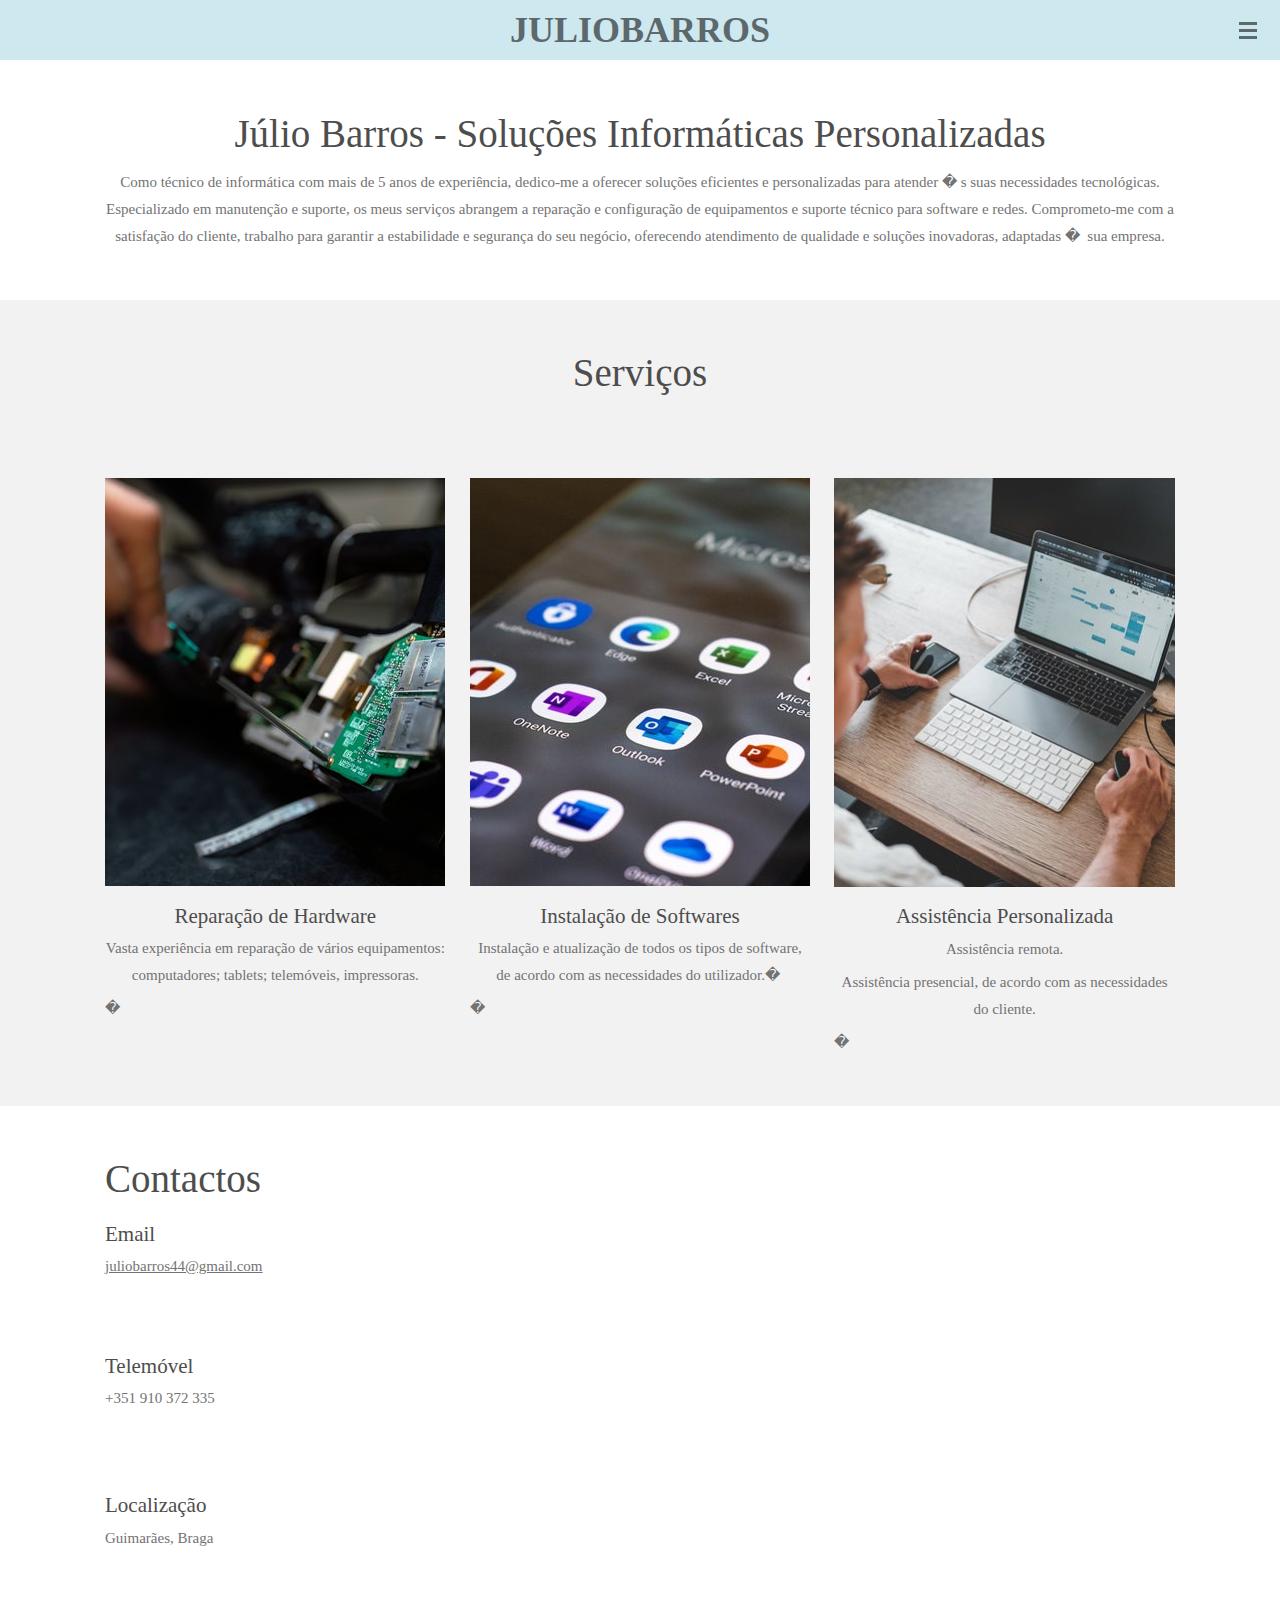
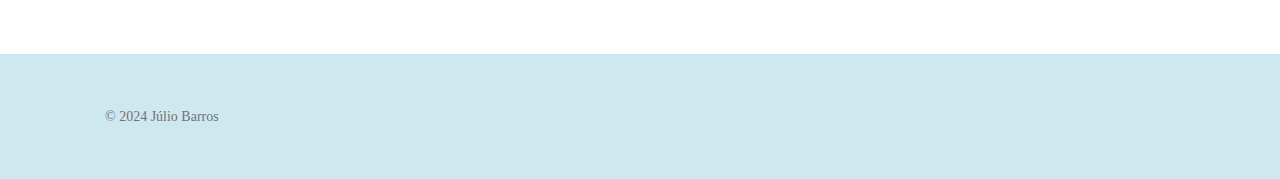
==== index.html @ 8eca71f6 "Add files via upload" ====
﻿<!DOCTYPE html><html lang="en-GB"><head>
        
        <meta name="viewport" content="width=device-width, initial-scale=1.0, maximum-scale=5.0">
        <meta http-equiv="X-UA-Compatible" content="IE=edge">
        <link rel="canonical" href="https://free-4964758.webadorsite.com/">
        <meta property="og:title" content="juliobarros">
        <meta property="og:url" content="https://free-4964758.webadorsite.com/">
        <meta charset="utf-8">
		<meta http-equiv="Content-Type" 
      content="text/html; charset=utf-8">
        <meta name="description" property="og:description" content="">
                <script nonce="">
            window.JOUWWEB = window.JOUWWEB || {}; window.JOUWWEB.application = window.JOUWWEB.application || {}; window.JOUWWEB.application = {"editorLocale":"en-US","editorTimezone":"Europe\/Lisbon","analyticsUniversalTrackingId":"UA-8406245-3","analytics4TrackingId":"G-E6PZPGE4QM","backendDomain":"www.webador.com","backendShortDomain":"webador.com","backendKey":"webador-com","freeWebsiteDomain":"webadorsite.com","noSsl":false,"build":{"reference":"b62bb2b"},"assetsUrl":"https:\/\/assets.jwwb.nl","loginUrl":"https:\/\/www.webador.com\/login","developer":false,"pricing":{"plans":{"lite":{"amount":"600","currency":"EUR"},"pro":{"amount":"1050","currency":"EUR"},"business":{"amount":"2100","currency":"EUR"}},"yearlyDiscount":{"price":{"amount":"2100","currency":"EUR"},"ratio":0.22}}};window.JOUWWEB.brand = {"type":"webador","name":"Webador","domain":"Webador.com","supportEmail":"support@webador.com"};            window.JOUWWEB = window.JOUWWEB || {}; window.JOUWWEB.websiteRendering = {"locale":"en-GB","timezone":"Europe\/Lisbon","routes":{"api\/upload\/product-field":"\/_api\/upload\/product-field","checkout\/cart":"\/cart","payment":"\/complete-order\/:publicOrderId","payment\/forward":"\/complete-order\/:publicOrderId\/forward","public-order":"\/order\/:publicOrderId","checkout\/authorize":"\/cart\/authorize\/:gateway","wishlist":"\/wishlist"}};                                        window.JOUWWEB.website = {"id":4964758,"locale":"en-GB","enabled":true,"title":"juliobarros","hasTitle":true,"roleOfLoggedInUser":null,"plan":null,"freeWebsiteDomain":"webadorsite.com","backendKey":"webador-com","migrated":false,"currency":"EUR","defaultLocale":"en-GB","url":"https:\/\/free-4964758.webadorsite.com\/","homepageSegmentId":20729146,"homepageSegmentType":"page","category":"website","isOffline":false,"locales":[],"allowed":{"ads":true,"credits":false,"slideshow":true,"hostedAlbums":false,"moderators":false,"mailboxQuota":0,"statistics":false,"favicon":false,"password":false,"freeDomains":0,"freeMailAccounts":0,"canUseLanguages":false,"fileUpload":false,"legacyFontSize":false,"webshop":false,"products":-1,"imageText":false,"search":false,"audioUpload":false,"videoUpload":0,"allowDangerousForms":false,"statisticsMonths":0,"allowHtmlCode":false,"mobileBar":false,"sidebar":false,"poll":false,"allowCustomForms":false,"allowBusinessListing":false,"allowCustomAnalytics":false,"allowAccountingLink":false,"digitalProducts":false},"mobileBar":{"enabled":false,"theme":"accent","email":{"active":true},"location":{"active":true},"phone":{"active":true},"whatsapp":{"active":false},"social":{"active":false,"network":"facebook"}},"webshop":{"enabled":false,"currency":"EUR","taxEnabled":false,"taxInclusive":true,"vatDisclaimerVisible":false,"orderNotice":null,"orderConfirmation":null,"freeShipping":false,"freeShippingAmount":"0.00","shippingDisclaimerVisible":false,"pickupAllowed":false,"couponAllowed":false,"detailsPageAvailable":true,"socialMediaVisible":false,"termsPage":null,"termsPageUrl":null,"extraTerms":null,"pricingVisible":true,"orderButtonVisible":true,"shippingAdvanced":false,"shippingAdvancedBackEnd":false,"soldOutVisible":true,"backInStockNotificationEnabled":true,"canAddProducts":true,"nextOrderNumber":1,"allowedServicePoints":[],"sendcloudConfigured":false,"sendcloudFallbackPublicKey":"a3d50033a59b4a598f1d7ce7e72aafdf","taxExemptionAllowed":true,"invoiceComment":null,"emptyCartVisible":true,"minimumOrderPrice":null,"productNumbersEnabled":false,"wishlistEnabled":true,"hideTaxOnCart":false}};                            window.JOUWWEB.cart = {"products":[],"coupon":null,"shippingCountryCode":null,"shippingChoice":null,"breakdown":[]};                            window.JOUWWEB.scripts = [];                        window.parent.JOUWWEB.colorPalette = window.JOUWWEB.colorPalette;
            if (window.JOUWWEB.editor) {
                window.JOUWWEB.editor.elements = [];
            }
        </script>
                        <title>juliobarros</title>
                <link href="https://assets.jwwb.nl/assets/website-rendering/fonts/icons-website-rendering/font/website-rendering.woff2?bust=75c266641ea17e898ac3" rel="preload" crossorigin="1" as="font">
<link href="https://assets.jwwb.nl" rel="preconnect">
<link href="https://assets.jwwb.nl/assets/website-rendering/styles.a0115ee46dc5487527c7.css?bust=a0115ee46dc5487527c7" rel="preload" as="style">
<link href="css/styles.a0115ee46dc5487527c7.css" media="screen" rel="stylesheet" type="text/css">
<link href="https://gfonts.jwwb.nl" rel="preconnect">
<link href="https://gfonts.jwwb.nl/css?display=fallback&amp;family=Lato%3A400%2C700%2C400italic%2C700italic%7CMontserrat%3A400%2C700%2C400italic%2C700italic" media="screen" rel="stylesheet" type="text/css">        <link type="text/css" rel="stylesheet" href="css/style.css">
        <script defer="defer" data-domain="shard8.jouwweb.nl" src="js/script.manual.js" nonce=""></script>                                    <link href="images/favicon.png" rel="shortcut icon">                                                <link href="images/favicon.png" rel="icon">                                        <meta property="og:image" content="images/32PpagSzeGs_2.jpg">
                    <meta property="og:image" content="images/xG02JzIBf7o_2.jpg">
                    <meta property="og:image" content="images/AmEeEB1g3XQ_2.jpg">
                                    <meta name="twitter:card" content="summary_large_image">
                        <meta property="twitter:image" content="https://primary.jwwb.nl/unsplash/32PpagSzeGs.jpg?enable-io=true&amp;enable=upscale&amp;fit=bounds&amp;width=1200">
                                        <link rel="alternate" hreflang="en-GB" href="https://free-4964758.webadorsite.com/">
                                        </head>
    <body id="top" class="jw-is-no-slideshow jw-header-is-text jw-is-segment-page jw-is-frontend jw-is-no-sidebar jw-is-strips jw-is-no-messagebar jw-is-touch-device jw-is-mobile jw-is-ios jw-menu-is-mobile jw-menu-is-collapsed" data-jouwweb-page="20729146" data-jouwweb-segment-id="20729146" data-jouwweb-segment-type="page" data-template-threshold="960" data-template-name="concert-banner|countdown" data-framebreaker="1" itemscope="" itemtype="https://schema.org/WebSite">
        <meta itemprop="url" content="https://free-4964758.webadorsite.com/">
        <div class="jw-background"></div>
        <div class="jw-body">
            <div class="jw-mobile-menu jw-mobile-is-text js-mobile-menu">
            <span class="jw-mobile-menu__button jw-mobile-menu__button--dummy"></span>        <div class="jw-mobile-header jw-mobile-header--text">
        <span class="jw-mobile-header-content">
                                        <div class="jw-mobile-text">
                    <span style="font-size: 120%;">juliobarros</span>                </div>
                    </span>
    </div>

    
            <button type="button" class="jw-mobile-menu__button jw-mobile-toggle" aria-label="Toggle menu">
            <span class="jw-icon-burger"></span>
        </button>
    </div>
            <header class="header-wrap js-topbar-content-container js-fixed-header-container">
        <div class="header-wrap__inner">
        <div class="header">
            <div class="jw-header-logo">
        <div class="jw-header jw-header-title-container jw-header-text jw-header-text-toggle" data-stylable="true">
    <h1 id="jw-header-title" class="jw-header-title">
        <span style="font-size: 120%;">juliobarros</span>    </h1>
</div>
</div>
        </div>
        <nav class="menu jw-menu-copy">
            <ul id="jw-menu" class="jw-menu jw-menu-horizontal" data-force-state="mobile">
            <li class="jw-menu-item jw-menu-is-active">
        <a class="jw-menu-link js-active-menu-item" href="/" data-page-link-id="20729146">
                <span class="">
            Inicio        </span>
            </a>
                </li>
            <li class="jw-menu-item">
        <a class="jw-menu-link" href="/sobre-mim" data-page-link-id="20729160">
                <span class="">
            Sobre mim        </span>
            </a>
                </li>
    
    </ul>

    <script nonce="" id="jw-mobile-menu-template" type="text/template">
        <ul id="jw-menu" class="jw-menu jw-menu-horizontal">
                            <li
    class="jw-menu-item jw-menu-is-active"
>
        <a
        class="jw-menu-link js-active-menu-item"
        href="/"
                                            data-page-link-id="20729146"
                            >
                <span class="">
            Inicio        </span>
            </a>
                </li>
                            <li
    class="jw-menu-item"
>
        <a
        class="jw-menu-link"
        href="/sobre-mim"
                                            data-page-link-id="20729160"
                            >
                <span class="">
            Sobre mim        </span>
            </a>
                </li>
            
                    </ul>
    </script>
        </nav>
    </div>
</header>
<script nonce="">
    JOUWWEB.templateConfig = {
        header: {
            selector: '.header-wrap__inner',
            mobileSelector: '.jw-mobile-menu',
            updatePusher: function (topHeight) {
                var $sliderStyle = $('#sliderStyle');

                if ($sliderStyle.length === 0) {
                    $sliderStyle = $('<style />')
                        .attr('id', 'sliderStyle')
                        .appendTo(document.body);
                }

                // Header height without mobile bar
                var headerHeight = $('.header-wrap__inner').outerHeight();

                var paddingTop = topHeight;
                var paddingBottom = Math.min(headerHeight * (2/3), 60);
                $sliderStyle.html(
                    '.jw-slideshow-slide-content {' +
                    '    padding-top: ' + paddingTop + 'px;' +
                    '    padding-bottom: ' + paddingBottom + 'px;' +
                    '}' +
                    '.bx-controls-direction {' +
                    '    margin-top: ' + ((paddingTop - paddingBottom) / 2) + 'px;' +
                    '}'
                );

                // make sure slider also gets correct height (because of the added padding)
                $('.jw-slideshow-slide[aria-hidden=false]').each(function (index) {
                    var $this = $(this);
                    topHeight = $this.outerHeight() > topHeight ? $this.outerHeight() : topHeight;
                    $this.closest('.bx-viewport').css({
                        height: topHeight + 'px',
                    });
                });

                // If a page has a message-bar, offset the mobile nav.
                const $messageBar = $('.message-bar');
                if ($messageBar.length > 0) {
                    $('.js-mobile-menu, .jw-menu-clone').css('top', $messageBar.offset().top + $messageBar.outerHeight());
                }
            },
        },
        mainContentOffset: function () {
            const $body = $('body');

            function measureAffixedHeaderHeight() {
                const $headerWrap = $('.header-wrap');
                const $headerWrapInner = $('.header-wrap__inner');

                // Early return if header is already affixed
                if ($body.hasClass('jw-is-header-affix')) {
                    return $headerWrap.height();
                }

                // Switch to affixed header (without transition)
                $headerWrapInner.css('transition', 'none');
                $body.addClass('jw-is-header-affix');

                // Measure affixed header height
                const headerHeight = $headerWrap.height();

                // Switch back to unaffixed header (without transition)
                $body.removeClass('jw-is-header-affix');
                $headerWrap.height(); // force reflow
                $headerWrapInner.css('transition', '');

                return headerHeight;
            }

            const headerHeight = measureAffixedHeaderHeight();
            return $('.main-content').offset().top - ($body.hasClass('jw-menu-is-mobile') ? 0 : headerHeight);
        },
    };
</script>
<div class="main-content">
    
<main class="block-content">
    <div data-section-name="content" class="jw-section jw-section-content jw-responsive lt400 lt480 lt540 lt600 lt640 lt800">
        <div id="jw-element-313042413" data-jw-element-id="313042413" class="jw-tree-node jw-element jw-strip-root jw-tree-container">
    <div id="jw-element-313043142" data-jw-element-id="313043142" class="jw-tree-node jw-element jw-strip jw-tree-container jw-strip--color-default jw-strip--default jw-strip--padding-both jw-node-is-first-child jw-strip--primary">
    <div class="jw-strip__content jw-responsive lt400 lt480 lt540 lt600 lt640 lt800">

                    

<div id="jw-element-313043144" data-jw-element-id="313043144" class="jw-tree-node jw-element jw-image-text jw-node-is-first-child jw-node-is-last-child">
    <div class="jw-element-imagetext-text">
            <h1 class="jw-heading-130" style="text-align: center;"><span>Júlio Barros - Soluções Informáticas Personalizadas</span></h1>
<p style="text-align: center;"><span>Como técnico de informática com mais de 5 anos de experiência, dedico-me a oferecer soluções eficientes e personalizadas para atender �&nbsp;s suas necessidades tecnológicas. Especializado em manutenção e suporte, os meus serviços abrangem a reparação e configuração de equipamentos e suporte técnico para software e redes. Comprometo-me com a satisfação do cliente, trabalho para garantir a estabilidade e segurança do seu negócio, oferecendo atendimento de qualidade e soluções inovadoras, adaptadas �&nbsp; sua empresa.</span></p>    </div>
</div></div></div><div id="jw-element-313043146" data-jw-element-id="313043146" class="jw-tree-node jw-element jw-strip jw-tree-container jw-strip--color-shaded jw-strip--default jw-strip--padding-both">
    <div class="jw-strip__content jw-responsive lt400 lt480 lt540 lt600 lt640 lt800"><div id="jw-element-313043147" data-jw-element-id="313043147" class="jw-tree-node jw-element jw-image-text jw-node-is-first-child">
    <div class="jw-element-imagetext-text">
            <h1 class="jw-heading-130" style="text-align: center;">Serviços</h1>    </div>
</div><div id="jw-element-313043148" data-jw-element-id="313043148" class="jw-tree-node jw-element jw-spacer">
    <div class="jw-element-spacer-container " style="height: 50px">
    </div>
</div><div id="jw-element-313043149" data-jw-element-id="313043149" class="jw-tree-node jw-element jw-columns jw-tree-container jw-tree-horizontal jw-node-is-last-child">
    <div id="jw-element-313043150" data-jw-element-id="313043150" style="width: 33.333333333333%" class="jw-tree-node jw-element jw-column jw-tree-container jw-node-is-first-child jw-responsive lt400 lt480 lt540 lt600 lt640 lt800">
    <div id="jw-element-313043151" data-jw-element-id="313043151" class="jw-tree-node jw-element jw-image jw-node-is-first-child">
    <div class="jw-intent jw-element-image jw-element-child jw-element-content jw-element-activeless jw-element-no-margin  jw-element-image-is-center jw-element-image--full-width-to-420" style="width: 340px;" data-high-res-path="https://primary.jwwb.nl/unsplash/32PpagSzeGs.jpg">
                        <picture class="jw-element-image__image-wrapper jw-image-is-square jw-intrinsic" style="padding-top: 120%;">
                            <img class="jw-element-image__image jw-intrinsic__item" width="340" height="408" alt="" src="images/32PpagSzeGs.jpg" srcset="images/32PpagSzeGs.jpg 340w, images/32PpagSzeGs_1.jpg 800w" sizes="(max-width: 420px) 100vw, (max-width: 640px) 340px, (max-width: 1070px) 32vw, 340px" loading="lazy">
                    </picture>
        </div>
</div><div id="jw-element-313043152" data-jw-element-id="313043152" class="jw-tree-node jw-element jw-image-text">
    <div class="jw-element-imagetext-text">
            <h3 class="jw-heading-70" style="text-align: center;">Reparação de Hardware</h3>    </div>
</div><div id="jw-element-313043153" data-jw-element-id="313043153" class="jw-tree-node jw-element jw-image-text jw-node-is-last-child">
    <div class="jw-element-imagetext-text">
            <p style="text-align: center;">Vasta experiência em reparação de vários equipamentos: computadores; tablets; telemóveis, impressoras.</p>
<p>�&nbsp;</p>    </div>
</div></div><div id="jw-element-313043155" data-jw-element-id="313043155" style="width: 33.333333333333%" class="jw-tree-node jw-element jw-column jw-tree-container jw-responsive lt400 lt480 lt540 lt600 lt640 lt800">
    <div id="jw-element-313043158" data-jw-element-id="313043158" class="jw-tree-node jw-element jw-image jw-node-is-first-child">
    <div class="jw-intent jw-element-image jw-element-child jw-element-content jw-element-activeless jw-element-no-margin  jw-element-image-is-center jw-element-image--full-width-to-420" style="width: 340px;" data-high-res-path="https://primary.jwwb.nl/unsplash/xG02JzIBf7o.jpg">
                        <picture class="jw-element-image__image-wrapper jw-image-is-square jw-intrinsic" style="padding-top: 120%;">
                            <img class="jw-element-image__image jw-intrinsic__item" width="340" height="408" alt="" src="images/xG02JzIBf7o.jpg" srcset="images/xG02JzIBf7o.jpg 340w, images/xG02JzIBf7o_1.jpg 800w" sizes="(max-width: 420px) 100vw, (max-width: 640px) 340px, (max-width: 1070px) 32vw, 340px" loading="lazy">
                    </picture>
        </div>
</div><div id="jw-element-313043159" data-jw-element-id="313043159" class="jw-tree-node jw-element jw-image-text">
    <div class="jw-element-imagetext-text">
            <h3 class="jw-heading-70" style="text-align: center;">Instalação de Softwares</h3>    </div>
</div><div id="jw-element-313043160" data-jw-element-id="313043160" class="jw-tree-node jw-element jw-image-text jw-node-is-last-child">
    <div class="jw-element-imagetext-text">
            <p style="text-align: center;">Instalação e atualização de todos os tipos de software, de acordo com as necessidades do utilizador.�&nbsp;</p>
<p>�&nbsp;</p>    </div>
</div></div><div id="jw-element-313043162" data-jw-element-id="313043162" style="width: 33.333333333333%" class="jw-tree-node jw-element jw-column jw-tree-container jw-node-is-last-child jw-responsive lt400 lt480 lt540 lt600 lt640 lt800">
    <div id="jw-element-313043163" data-jw-element-id="313043163" class="jw-tree-node jw-element jw-image jw-node-is-first-child">
    <div class="jw-intent jw-element-image jw-element-child jw-element-content jw-element-activeless jw-element-no-margin  jw-element-image-is-center" style="width: 100%;" data-high-res-path="https://primary.jwwb.nl/unsplash/AmEeEB1g3XQ.jpg">
                        <picture class="jw-element-image__image-wrapper jw-image-is-square jw-intrinsic" style="padding-top: 120%;">
                            <img class="jw-element-image__image jw-intrinsic__item" width="340" height="408" alt="" src="images/AmEeEB1g3XQ.jpg" srcset="images/AmEeEB1g3XQ.jpg 340w, images/AmEeEB1g3XQ_1.jpg 800w" sizes="(max-width: 640px) 100vw, (max-width: 1070px) 32vw, 340px" loading="lazy">
                    </picture>
        </div>
</div><div id="jw-element-313043164" data-jw-element-id="313043164" class="jw-tree-node jw-element jw-image-text">
    <div class="jw-element-imagetext-text">
            <h3 class="jw-heading-70" style="text-align: center;">Assistência Personalizada</h3>    </div>
</div><div id="jw-element-313043165" data-jw-element-id="313043165" class="jw-tree-node jw-element jw-image-text jw-node-is-last-child">
    <div class="jw-element-imagetext-text">
            <p style="text-align: center;">Assistência remota.</p>
<p style="text-align: center;">Assistência presencial, de acordo com as necessidades do cliente.</p>
<p>�&nbsp;</p>    </div>
</div></div></div></div></div><div id="jw-element-313344794" data-jw-element-id="313344794" class="jw-tree-node jw-element jw-strip jw-tree-container jw-strip--color-default jw-strip--default jw-strip--padding-both jw-node-is-last-child">
    <div class="jw-strip__content jw-responsive lt400 lt480 lt540 lt600 lt640 lt800"><div id="jw-element-313344795" data-jw-element-id="313344795" class="jw-tree-node jw-element jw-columns jw-tree-container jw-tree-horizontal jw-node-is-first-child jw-node-is-last-child">
    <div id="jw-element-313344796" data-jw-element-id="313344796" style="width: 50%" class="jw-tree-node jw-element jw-column jw-tree-container jw-node-is-first-child jw-responsive lt400 lt480 lt540 lt600 lt640 lt800">
    <div id="jw-element-313344797" data-jw-element-id="313344797" class="jw-tree-node jw-element jw-image-text jw-node-is-first-child">
    <div class="jw-element-imagetext-text">
            <h1 class="jw-heading-130">Contactos</h1>    </div>
</div><div id="jw-element-313346074" data-jw-element-id="313346074" class="jw-tree-node jw-element jw-image-text">
    <div class="jw-element-imagetext-text">
            <h3 class="jw-heading-70">Email</h3>    </div>
</div><div id="jw-element-313344800" data-jw-element-id="313344800" class="jw-tree-node jw-element jw-image-text">
    <div class="jw-element-imagetext-text">
            <p><span style="text-decoration: underline;">juliobarros44@gmail.com</span></p>
			<div class="jw-element-spacer-container " style="height: 50px">
    </div>
   </div>
</div><div id="jw-element-313344801" data-jw-element-id="313344801" class="jw-tree-node jw-element jw-image-text">
    <div class="jw-element-imagetext-text">
            <h3 class="jw-heading-70">Telemóvel</h3>    </div>
</div><div id="jw-element-313344802" data-jw-element-id="313344802" class="jw-tree-node jw-element jw-image-text">
    <div class="jw-element-imagetext-text">
            <p>+351 910 372 335</p>    </div>
</div><div id="jw-element-313345417" data-jw-element-id="313345417" class="jw-tree-node jw-element jw-spacer">
    <div class="jw-element-spacer-container " style="height: 50px">
    </div>
</div><div id="jw-element-313344799" data-jw-element-id="313344799" class="jw-tree-node jw-element jw-image-text">
    <div class="jw-element-imagetext-text">
            <h3 class="jw-heading-70">Localização</h3>    </div>
</div><div id="jw-element-313346057" data-jw-element-id="313346057" class="jw-tree-node jw-element jw-image-text jw-node-is-last-child">
    <div class="jw-element-imagetext-text">
            <p>Guimarães, Braga</p>    </div>
</div></div><div id="jw-element-313344803" data-jw-element-id="313344803" style="width: 50%" class="jw-tree-node jw-element jw-column jw-tree-container jw-node-is-last-child jw-responsive lt400 lt480 lt540 lt600 lt640 lt800">
    <div id="jw-element-313344804" data-jw-element-id="313344804" class="jw-tree-node jw-element jw-map jw-node-is-first-child jw-node-is-last-child">
    


    <div class="jw-map-wrapper jw-map--marker-accent">
        <div id="jw-map-313344804" class="jw-map-div" style="min-height: 400px;" data-lat="41.44253" data-lng="-8.2917857000011" data-zoom="13" data-controls="1" data-location="Guimaraes, Portugal" data-location-lat="41.44253" data-location-lng="-8.2917857" data-theme="normal"></div>
            </div>

</div></div></div></div></div></div>        <div class="jw-strip jw-strip--color-default jw-strip--default jw-strip--padding-end"><div class="jw-strip__content jw-responsive lt400 lt480 lt540 lt600 lt640 lt800">    <div class="jw-element-ads js-ads jw-element-ads-WebsiteRenderingSignup jw-element-ads--accent">
        
            </div>
</div></div>    </div>
</main>
    </div>
<footer class="block-footer">
    <div data-section-name="footer" class="jw-section jw-section-footer jw-responsive lt400 lt480 lt540 lt600 lt640 lt800">
                <div class="jw-strip jw-strip--color-default jw-strip--default jw-strip--padding-both jw-strip--primary"><div class="jw-strip__content jw-responsive lt400 lt480 lt540 lt600 lt640 lt800">            <div id="jw-element-313042412" data-jw-element-id="313042412" class="jw-tree-node jw-element jw-simple-root jw-tree-container jw-tree-container--empty">
    </div>                            <div class="jw-credits clear">
                    <div class="jw-credits-owner">
                        <div id="jw-footer-text">
                            <div class="jw-footer-text-content">
                                © 2024 Júlio Barros                            </div>
                        </div>
                    </div>
                    <div class="jw-credits-right">
                                                <div id="jw-credits-tool">
    
</div>
                    </div>
                </div>
                    </div></div>    </div>
</footer>
            <div class="jw-bottom-bar__container"></div>
            <div class="jw-bottom-bar__spacer"></div>
            <div id="jw-variable-loaded" style="display: none;"></div>
            <div id="jw-variable-values" style="display: none;">
                                    <span data-jw-variable-key="background-color" class="jw-variable-value-background-color"></span>
                                    <span data-jw-variable-key="background" class="jw-variable-value-background"></span>
                                    <span data-jw-variable-key="font-family" class="jw-variable-value-font-family"></span>
                                    <span data-jw-variable-key="paragraph-color" class="jw-variable-value-paragraph-color"></span>
                                    <span data-jw-variable-key="paragraph-link-color" class="jw-variable-value-paragraph-link-color"></span>
                                    <span data-jw-variable-key="paragraph-font-size" class="jw-variable-value-paragraph-font-size"></span>
                                    <span data-jw-variable-key="heading-color" class="jw-variable-value-heading-color"></span>
                                    <span data-jw-variable-key="heading-link-color" class="jw-variable-value-heading-link-color"></span>
                                    <span data-jw-variable-key="heading-font-size" class="jw-variable-value-heading-font-size"></span>
                                    <span data-jw-variable-key="heading-font-family" class="jw-variable-value-heading-font-family"></span>
                                    <span data-jw-variable-key="menu-text-color" class="jw-variable-value-menu-text-color"></span>
                                    <span data-jw-variable-key="menu-text-link-color" class="jw-variable-value-menu-text-link-color"></span>
                                    <span data-jw-variable-key="menu-text-font-size" class="jw-variable-value-menu-text-font-size"></span>
                                    <span data-jw-variable-key="menu-font-family" class="jw-variable-value-menu-font-family"></span>
                                    <span data-jw-variable-key="menu-capitalize" class="jw-variable-value-menu-capitalize"></span>
                                    <span data-jw-variable-key="website-size" class="jw-variable-value-website-size"></span>
                                    <span data-jw-variable-key="footer-text-color" class="jw-variable-value-footer-text-color"></span>
                                    <span data-jw-variable-key="footer-text-link-color" class="jw-variable-value-footer-text-link-color"></span>
                                    <span data-jw-variable-key="footer-text-font-size" class="jw-variable-value-footer-text-font-size"></span>
                                    <span data-jw-variable-key="content-color" class="jw-variable-value-content-color"></span>
                                    <span data-jw-variable-key="header-color" class="jw-variable-value-header-color"></span>
                                    <span data-jw-variable-key="accent-color" class="jw-variable-value-accent-color"></span>
                                    <span data-jw-variable-key="footer-color" class="jw-variable-value-footer-color"></span>
                                    <span data-jw-variable-key="menu-text-over-banner-color" class="jw-variable-value-menu-text-over-banner-color"></span>
                            </div>
        </div>
                            <script nonce="" type="application/ld+json">[{"@context":"https:\/\/schema.org","@type":"Organization","url":"https:\/\/free-4964758.webadorsite.com\/","name":"juliobarros"}]</script>
                <script>
    //<!--
    window.plausible = window.plausible || function() { (window.plausible.q = window.plausible.q || []).push(arguments) };plausible('pageview', { props: {website: 4964758 }});
    //-->
</script>
<script src="js/en-GB.js"></script>
<script src="js/runtime.7e518f1f57b1af9dc048.js"></script>
<script src="js/866.344f0fcaf064f420603f.js"></script>
<script src="js/main.49f0c95a59cdff5a047e.js"></script>
<script async="async" src="https://www.webador.com/v2/unsafe-token/4964758"></script>        <script nonce="">window.JOUWWEB = window.JOUWWEB || {}; window.JOUWWEB.experiment = {"enrollments":{},"defaults":{"constrained-subdomain":"on","suggest-dashless-domain":"on","ai-prefilled-pages":"on","page-suggestions-wizard":"on","webshop-cart-default":"on","ai-gpt-4":"on"}};</script>    

</body></html>
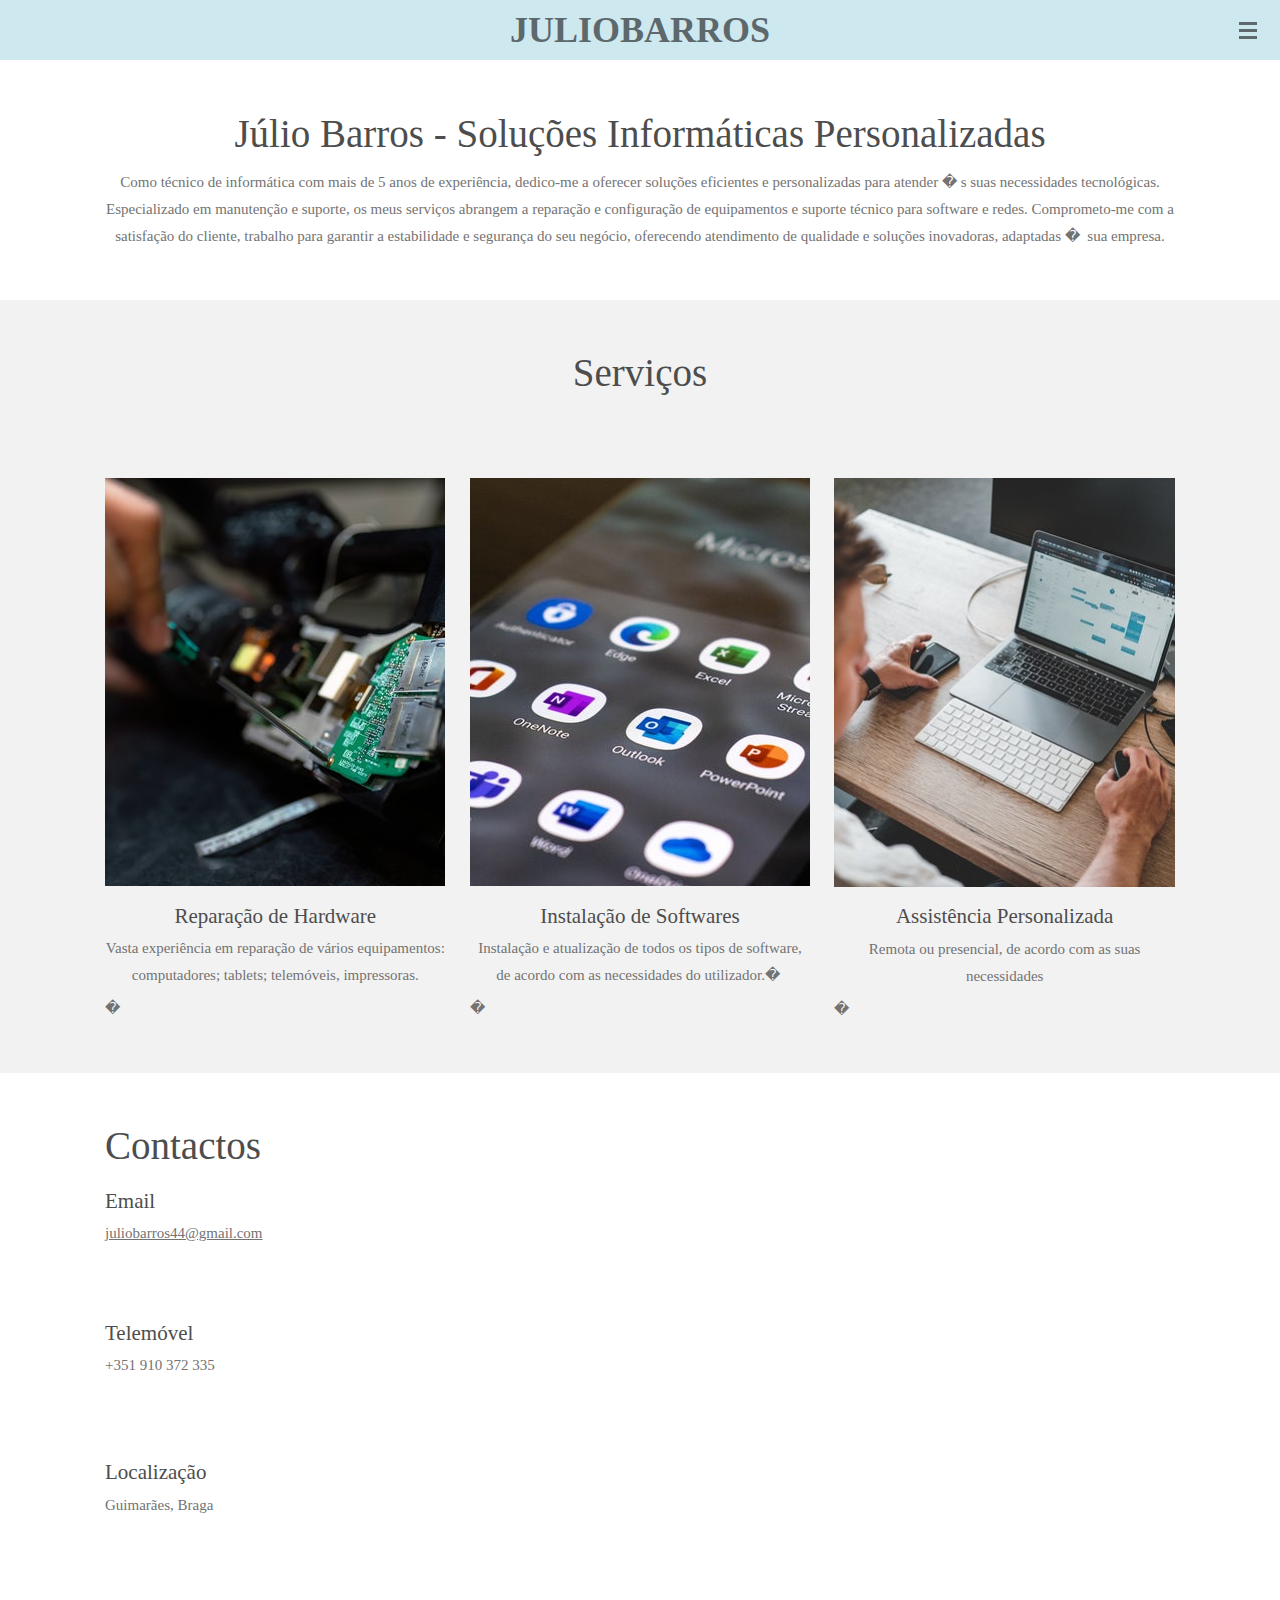
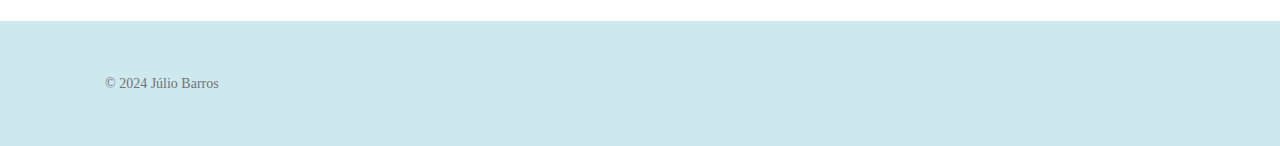
==== commit 237d8ed0: "Update index.html" ====
--- a/index.html
+++ b/index.html
@@ -244,8 +244,7 @@
             <h3 class="jw-heading-70" style="text-align: center;">Assistência Personalizada</h3>    </div>
 </div><div id="jw-element-313043165" data-jw-element-id="313043165" class="jw-tree-node jw-element jw-image-text jw-node-is-last-child">
     <div class="jw-element-imagetext-text">
-            <p style="text-align: center;">Assistência remota.</p>
-<p style="text-align: center;">Assistência presencial, de acordo com as necessidades do cliente.</p>
+<p style="text-align: center;">Remota ou presencial, de acordo com as suas necessidades</p>
 <p>�&nbsp;</p>    </div>
 </div></div></div></div></div><div id="jw-element-313344794" data-jw-element-id="313344794" class="jw-tree-node jw-element jw-strip jw-tree-container jw-strip--color-default jw-strip--default jw-strip--padding-both jw-node-is-last-child">
     <div class="jw-strip__content jw-responsive lt400 lt480 lt540 lt600 lt640 lt800"><div id="jw-element-313344795" data-jw-element-id="313344795" class="jw-tree-node jw-element jw-columns jw-tree-container jw-tree-horizontal jw-node-is-first-child jw-node-is-last-child">
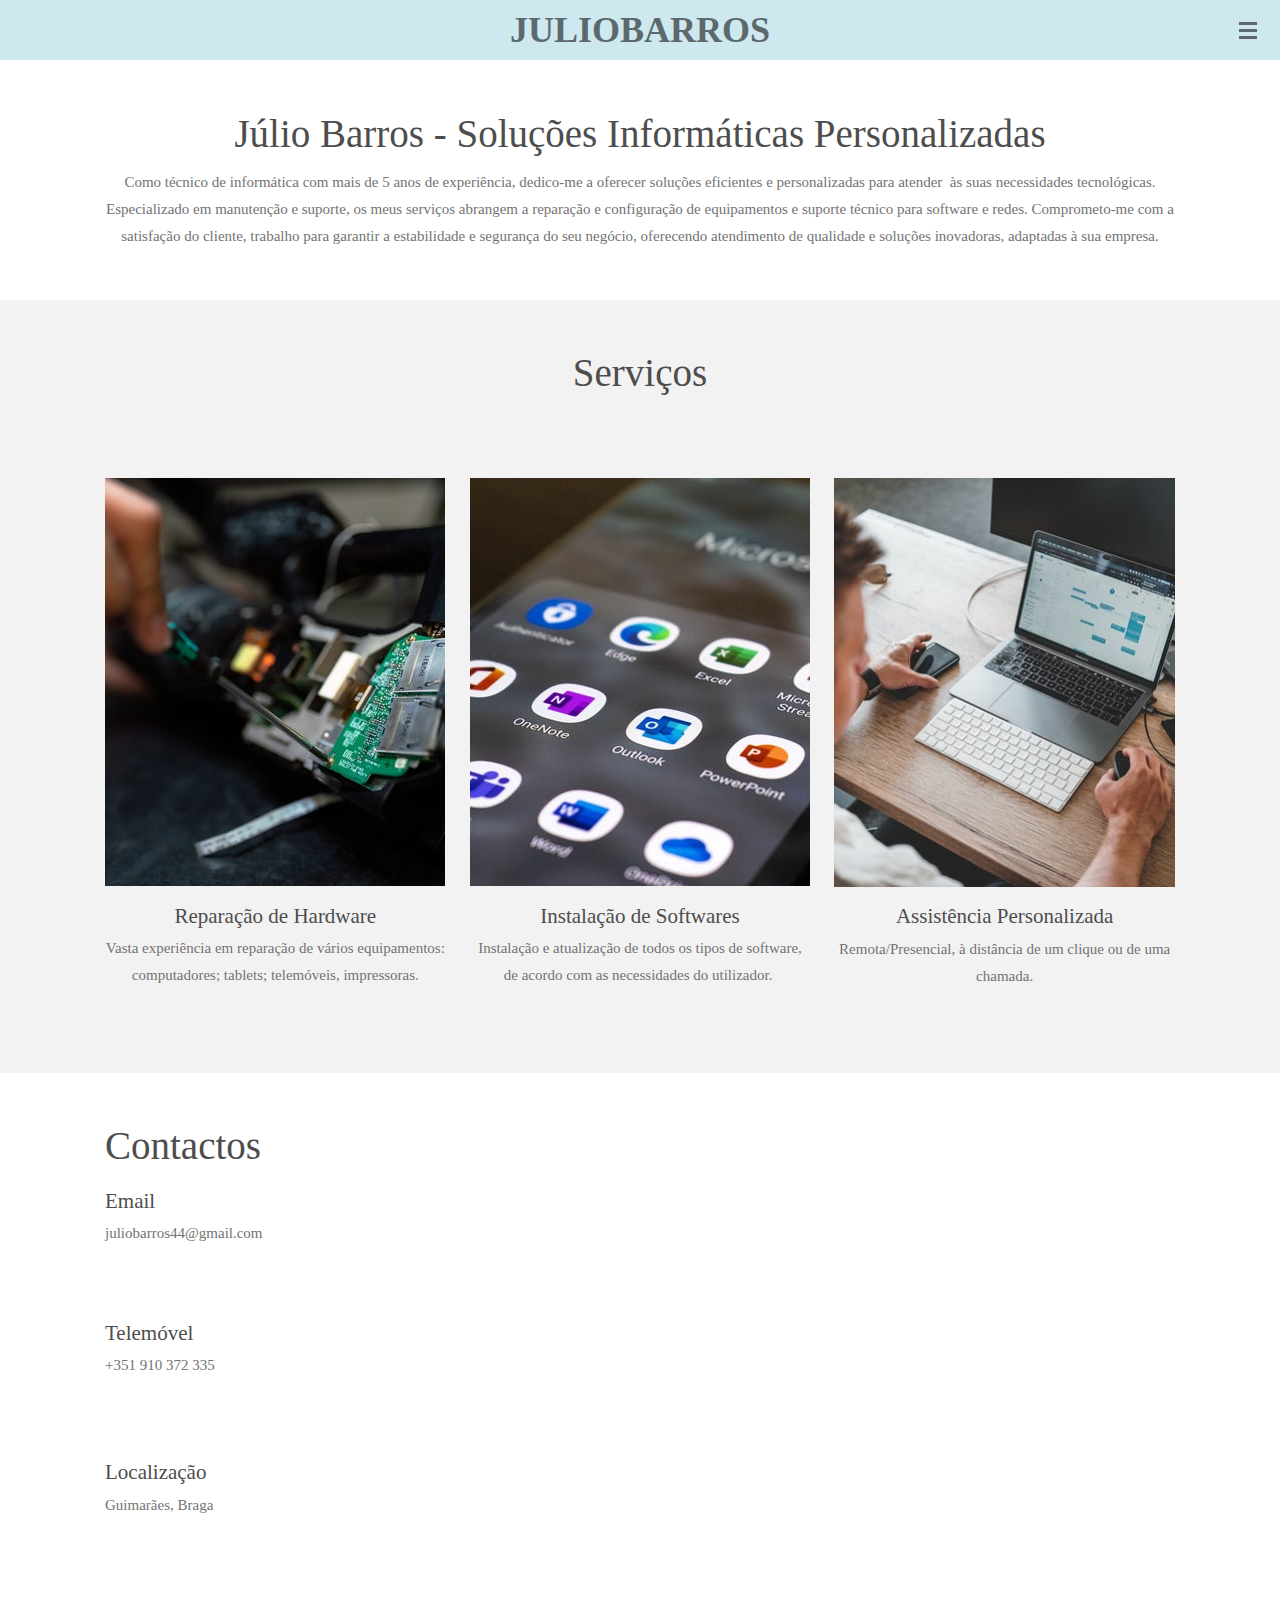
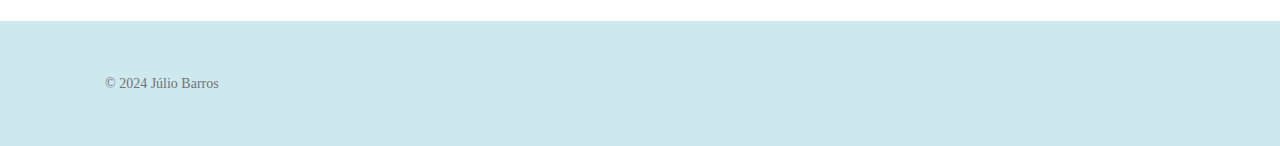
==== commit caecf62f: "Update index.html" ====
--- a/index.html
+++ b/index.html
@@ -2,12 +2,8 @@
         
         <meta name="viewport" content="width=device-width, initial-scale=1.0, maximum-scale=5.0">
         <meta http-equiv="X-UA-Compatible" content="IE=edge">
-        <link rel="canonical" href="https://free-4964758.webadorsite.com/">
         <meta property="og:title" content="juliobarros">
-        <meta property="og:url" content="https://free-4964758.webadorsite.com/">
-        <meta charset="utf-8">
-		<meta http-equiv="Content-Type" 
-      content="text/html; charset=utf-8">
+		<meta charset="UTF-8">
         <meta name="description" property="og:description" content="">
                 <script nonce="">
             window.JOUWWEB = window.JOUWWEB || {}; window.JOUWWEB.application = window.JOUWWEB.application || {}; window.JOUWWEB.application = {"editorLocale":"en-US","editorTimezone":"Europe\/Lisbon","analyticsUniversalTrackingId":"UA-8406245-3","analytics4TrackingId":"G-E6PZPGE4QM","backendDomain":"www.webador.com","backendShortDomain":"webador.com","backendKey":"webador-com","freeWebsiteDomain":"webadorsite.com","noSsl":false,"build":{"reference":"b62bb2b"},"assetsUrl":"https:\/\/assets.jwwb.nl","loginUrl":"https:\/\/www.webador.com\/login","developer":false,"pricing":{"plans":{"lite":{"amount":"600","currency":"EUR"},"pro":{"amount":"1050","currency":"EUR"},"business":{"amount":"2100","currency":"EUR"}},"yearlyDiscount":{"price":{"amount":"2100","currency":"EUR"},"ratio":0.22}}};window.JOUWWEB.brand = {"type":"webador","name":"Webador","domain":"Webador.com","supportEmail":"support@webador.com"};            window.JOUWWEB = window.JOUWWEB || {}; window.JOUWWEB.websiteRendering = {"locale":"en-GB","timezone":"Europe\/Lisbon","routes":{"api\/upload\/product-field":"\/_api\/upload\/product-field","checkout\/cart":"\/cart","payment":"\/complete-order\/:publicOrderId","payment\/forward":"\/complete-order\/:publicOrderId\/forward","public-order":"\/order\/:publicOrderId","checkout\/authorize":"\/cart\/authorize\/:gateway","wishlist":"\/wishlist"}};                                        window.JOUWWEB.website = {"id":4964758,"locale":"en-GB","enabled":true,"title":"juliobarros","hasTitle":true,"roleOfLoggedInUser":null,"plan":null,"freeWebsiteDomain":"webadorsite.com","backendKey":"webador-com","migrated":false,"currency":"EUR","defaultLocale":"en-GB","url":"https:\/\/free-4964758.webadorsite.com\/","homepageSegmentId":20729146,"homepageSegmentType":"page","category":"website","isOffline":false,"locales":[],"allowed":{"ads":true,"credits":false,"slideshow":true,"hostedAlbums":false,"moderators":false,"mailboxQuota":0,"statistics":false,"favicon":false,"password":false,"freeDomains":0,"freeMailAccounts":0,"canUseLanguages":false,"fileUpload":false,"legacyFontSize":false,"webshop":false,"products":-1,"imageText":false,"search":false,"audioUpload":false,"videoUpload":0,"allowDangerousForms":false,"statisticsMonths":0,"allowHtmlCode":false,"mobileBar":false,"sidebar":false,"poll":false,"allowCustomForms":false,"allowBusinessListing":false,"allowCustomAnalytics":false,"allowAccountingLink":false,"digitalProducts":false},"mobileBar":{"enabled":false,"theme":"accent","email":{"active":true},"location":{"active":true},"phone":{"active":true},"whatsapp":{"active":false},"social":{"active":false,"network":"facebook"}},"webshop":{"enabled":false,"currency":"EUR","taxEnabled":false,"taxInclusive":true,"vatDisclaimerVisible":false,"orderNotice":null,"orderConfirmation":null,"freeShipping":false,"freeShippingAmount":"0.00","shippingDisclaimerVisible":false,"pickupAllowed":false,"couponAllowed":false,"detailsPageAvailable":true,"socialMediaVisible":false,"termsPage":null,"termsPageUrl":null,"extraTerms":null,"pricingVisible":true,"orderButtonVisible":true,"shippingAdvanced":false,"shippingAdvancedBackEnd":false,"soldOutVisible":true,"backInStockNotificationEnabled":true,"canAddProducts":true,"nextOrderNumber":1,"allowedServicePoints":[],"sendcloudConfigured":false,"sendcloudFallbackPublicKey":"a3d50033a59b4a598f1d7ce7e72aafdf","taxExemptionAllowed":true,"invoiceComment":null,"emptyCartVisible":true,"minimumOrderPrice":null,"productNumbersEnabled":false,"wishlistEnabled":true,"hideTaxOnCart":false}};                            window.JOUWWEB.cart = {"products":[],"coupon":null,"shippingCountryCode":null,"shippingChoice":null,"breakdown":[]};                            window.JOUWWEB.scripts = [];                        window.parent.JOUWWEB.colorPalette = window.JOUWWEB.colorPalette;
@@ -30,7 +26,6 @@
                                         <link rel="alternate" hreflang="en-GB" href="https://free-4964758.webadorsite.com/">
                                         </head>
     <body id="top" class="jw-is-no-slideshow jw-header-is-text jw-is-segment-page jw-is-frontend jw-is-no-sidebar jw-is-strips jw-is-no-messagebar jw-is-touch-device jw-is-mobile jw-is-ios jw-menu-is-mobile jw-menu-is-collapsed" data-jouwweb-page="20729146" data-jouwweb-segment-id="20729146" data-jouwweb-segment-type="page" data-template-threshold="960" data-template-name="concert-banner|countdown" data-framebreaker="1" itemscope="" itemtype="https://schema.org/WebSite">
-        <meta itemprop="url" content="https://free-4964758.webadorsite.com/">
         <div class="jw-background"></div>
         <div class="jw-body">
             <div class="jw-mobile-menu jw-mobile-is-text js-mobile-menu">
@@ -195,7 +190,7 @@
 <div id="jw-element-313043144" data-jw-element-id="313043144" class="jw-tree-node jw-element jw-image-text jw-node-is-first-child jw-node-is-last-child">
     <div class="jw-element-imagetext-text">
             <h1 class="jw-heading-130" style="text-align: center;"><span>Júlio Barros - Soluções Informáticas Personalizadas</span></h1>
-<p style="text-align: center;"><span>Como técnico de informática com mais de 5 anos de experiência, dedico-me a oferecer soluções eficientes e personalizadas para atender �&nbsp;s suas necessidades tecnológicas. Especializado em manutenção e suporte, os meus serviços abrangem a reparação e configuração de equipamentos e suporte técnico para software e redes. Comprometo-me com a satisfação do cliente, trabalho para garantir a estabilidade e segurança do seu negócio, oferecendo atendimento de qualidade e soluções inovadoras, adaptadas �&nbsp; sua empresa.</span></p>    </div>
+<p style="text-align: center;"><span>Como técnico de informática com mais de 5 anos de experiência, dedico-me a oferecer soluções eficientes e personalizadas para atender &nbsp;às suas necessidades tecnológicas. Especializado em manutenção e suporte, os meus serviços abrangem a reparação e configuração de equipamentos e suporte técnico para software e redes. Comprometo-me com a satisfação do cliente, trabalho para garantir a estabilidade e segurança do seu negócio, oferecendo atendimento de qualidade e soluções inovadoras, adaptadas à sua empresa.</span></p>    </div>
 </div></div></div><div id="jw-element-313043146" data-jw-element-id="313043146" class="jw-tree-node jw-element jw-strip jw-tree-container jw-strip--color-shaded jw-strip--default jw-strip--padding-both">
     <div class="jw-strip__content jw-responsive lt400 lt480 lt540 lt600 lt640 lt800"><div id="jw-element-313043147" data-jw-element-id="313043147" class="jw-tree-node jw-element jw-image-text jw-node-is-first-child">
     <div class="jw-element-imagetext-text">
@@ -217,7 +212,7 @@
 </div><div id="jw-element-313043153" data-jw-element-id="313043153" class="jw-tree-node jw-element jw-image-text jw-node-is-last-child">
     <div class="jw-element-imagetext-text">
             <p style="text-align: center;">Vasta experiência em reparação de vários equipamentos: computadores; tablets; telemóveis, impressoras.</p>
-<p>�&nbsp;</p>    </div>
+<p>&nbsp;</p>    </div>
 </div></div><div id="jw-element-313043155" data-jw-element-id="313043155" style="width: 33.333333333333%" class="jw-tree-node jw-element jw-column jw-tree-container jw-responsive lt400 lt480 lt540 lt600 lt640 lt800">
     <div id="jw-element-313043158" data-jw-element-id="313043158" class="jw-tree-node jw-element jw-image jw-node-is-first-child">
     <div class="jw-intent jw-element-image jw-element-child jw-element-content jw-element-activeless jw-element-no-margin  jw-element-image-is-center jw-element-image--full-width-to-420" style="width: 340px;" data-high-res-path="https://primary.jwwb.nl/unsplash/xG02JzIBf7o.jpg">
@@ -230,8 +225,8 @@
             <h3 class="jw-heading-70" style="text-align: center;">Instalação de Softwares</h3>    </div>
 </div><div id="jw-element-313043160" data-jw-element-id="313043160" class="jw-tree-node jw-element jw-image-text jw-node-is-last-child">
     <div class="jw-element-imagetext-text">
-            <p style="text-align: center;">Instalação e atualização de todos os tipos de software, de acordo com as necessidades do utilizador.�&nbsp;</p>
-<p>�&nbsp;</p>    </div>
+            <p style="text-align: center;">Instalação e atualização de todos os tipos de software, de acordo com as necessidades do utilizador.&nbsp;</p>
+<p>&nbsp;</p>    </div>
 </div></div><div id="jw-element-313043162" data-jw-element-id="313043162" style="width: 33.333333333333%" class="jw-tree-node jw-element jw-column jw-tree-container jw-node-is-last-child jw-responsive lt400 lt480 lt540 lt600 lt640 lt800">
     <div id="jw-element-313043163" data-jw-element-id="313043163" class="jw-tree-node jw-element jw-image jw-node-is-first-child">
     <div class="jw-intent jw-element-image jw-element-child jw-element-content jw-element-activeless jw-element-no-margin  jw-element-image-is-center" style="width: 100%;" data-high-res-path="https://primary.jwwb.nl/unsplash/AmEeEB1g3XQ.jpg">
@@ -244,8 +239,8 @@
             <h3 class="jw-heading-70" style="text-align: center;">Assistência Personalizada</h3>    </div>
 </div><div id="jw-element-313043165" data-jw-element-id="313043165" class="jw-tree-node jw-element jw-image-text jw-node-is-last-child">
     <div class="jw-element-imagetext-text">
-<p style="text-align: center;">Remota ou presencial, de acordo com as suas necessidades</p>
-<p>�&nbsp;</p>    </div>
+<p style="text-align: center;">Remota/Presencial, à distância de um clique ou de uma chamada.</p>
+<p>&nbsp;</p>    </div>
 </div></div></div></div></div><div id="jw-element-313344794" data-jw-element-id="313344794" class="jw-tree-node jw-element jw-strip jw-tree-container jw-strip--color-default jw-strip--default jw-strip--padding-both jw-node-is-last-child">
     <div class="jw-strip__content jw-responsive lt400 lt480 lt540 lt600 lt640 lt800"><div id="jw-element-313344795" data-jw-element-id="313344795" class="jw-tree-node jw-element jw-columns jw-tree-container jw-tree-horizontal jw-node-is-first-child jw-node-is-last-child">
     <div id="jw-element-313344796" data-jw-element-id="313344796" style="width: 50%" class="jw-tree-node jw-element jw-column jw-tree-container jw-node-is-first-child jw-responsive lt400 lt480 lt540 lt600 lt640 lt800">
@@ -257,7 +252,7 @@
             <h3 class="jw-heading-70">Email</h3>    </div>
 </div><div id="jw-element-313344800" data-jw-element-id="313344800" class="jw-tree-node jw-element jw-image-text">
     <div class="jw-element-imagetext-text">
-            <p><span style="text-decoration: underline;">juliobarros44@gmail.com</span></p>
+            <p><span style="text-decoration: ">juliobarros44@gmail.com</span></p>
 			<div class="jw-element-spacer-container " style="height: 50px">
     </div>
    </div>
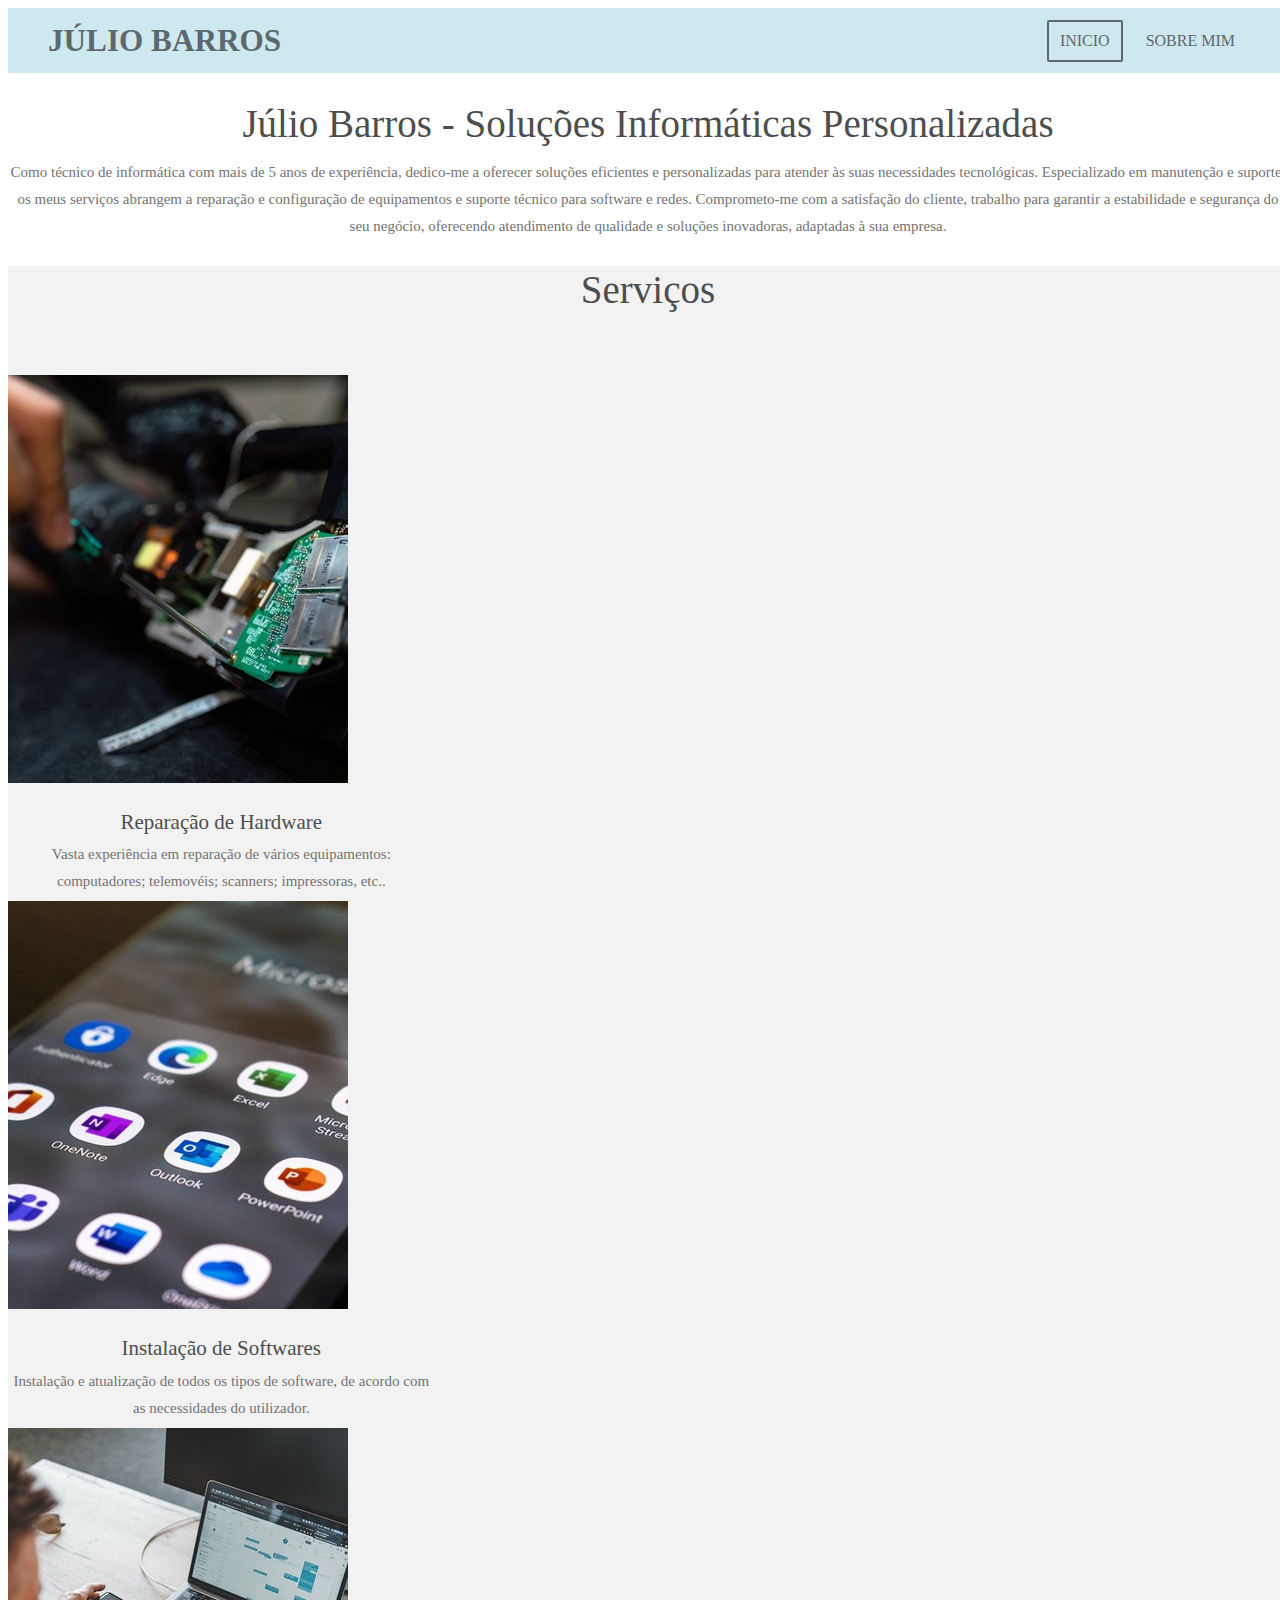
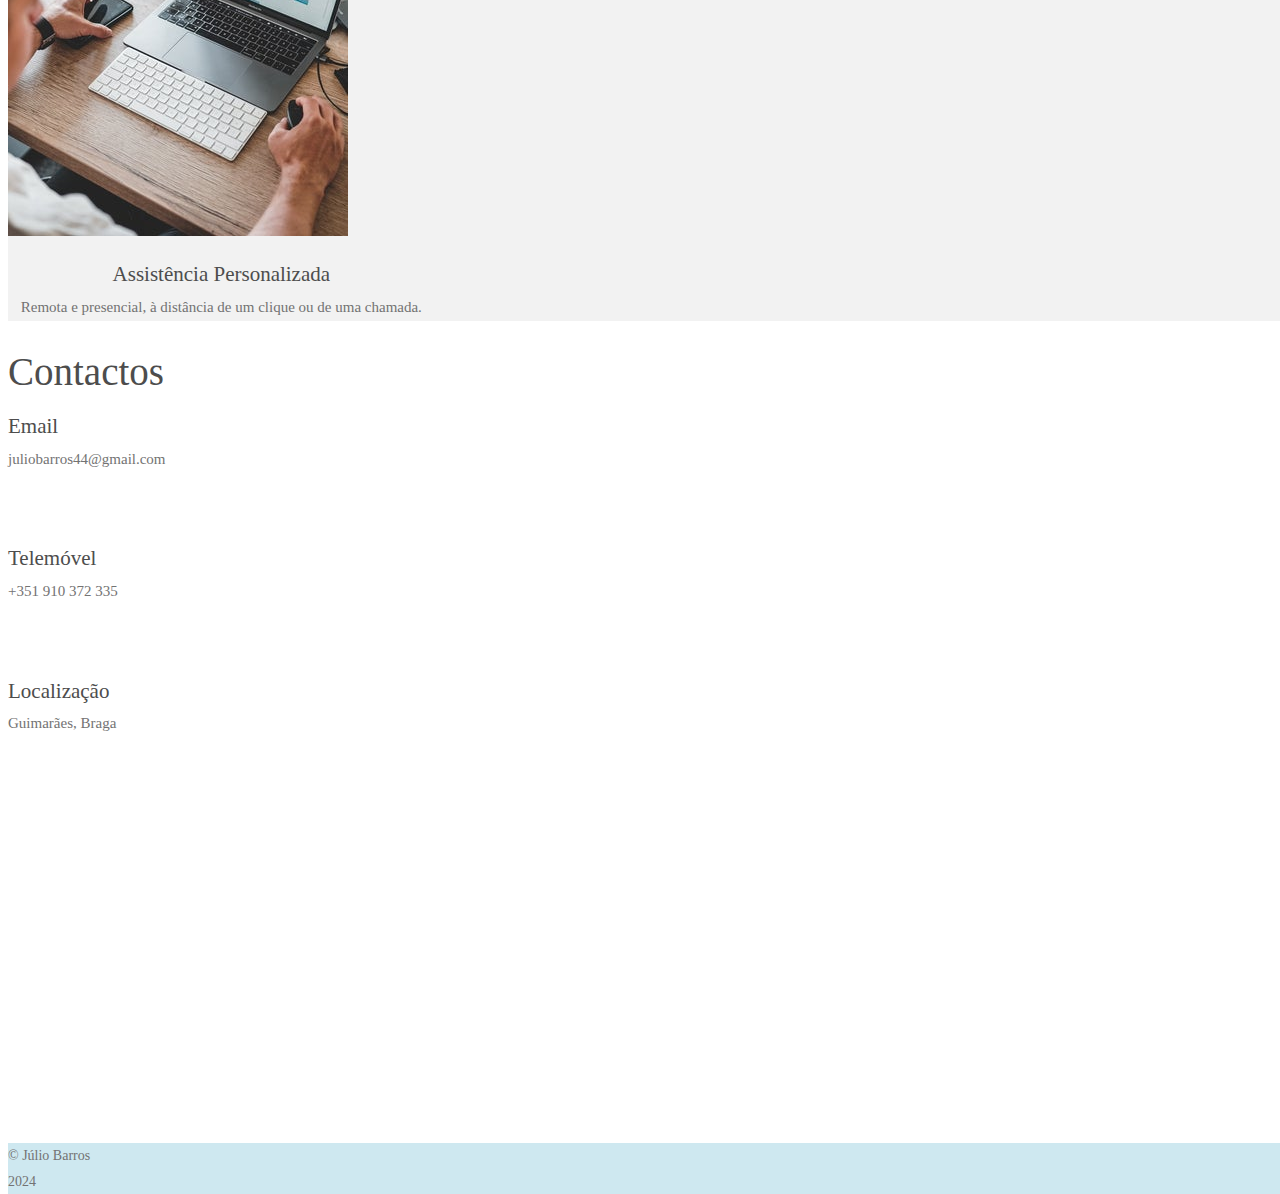
==== commit a600ca71: "change some" ====
--- a/index.html
+++ b/index.html
@@ -1,21 +1,23 @@
-﻿<!DOCTYPE html><html lang="en-GB"><head>
+<!DOCTYPE html><html lang="en-GB"><head>
         
         <meta name="viewport" content="width=device-width, initial-scale=1.0, maximum-scale=5.0">
         <meta http-equiv="X-UA-Compatible" content="IE=edge">
+        <link rel="canonical" href="https://free-4964758.webadorsite.com/">
         <meta property="og:title" content="juliobarros">
-		<meta charset="UTF-8">
+        <meta property="og:url" content="https://free-4964758.webadorsite.com/">
+        
         <meta name="description" property="og:description" content="">
                 <script nonce="">
-            window.JOUWWEB = window.JOUWWEB || {}; window.JOUWWEB.application = window.JOUWWEB.application || {}; window.JOUWWEB.application = {"editorLocale":"en-US","editorTimezone":"Europe\/Lisbon","analyticsUniversalTrackingId":"UA-8406245-3","analytics4TrackingId":"G-E6PZPGE4QM","backendDomain":"www.webador.com","backendShortDomain":"webador.com","backendKey":"webador-com","freeWebsiteDomain":"webadorsite.com","noSsl":false,"build":{"reference":"b62bb2b"},"assetsUrl":"https:\/\/assets.jwwb.nl","loginUrl":"https:\/\/www.webador.com\/login","developer":false,"pricing":{"plans":{"lite":{"amount":"600","currency":"EUR"},"pro":{"amount":"1050","currency":"EUR"},"business":{"amount":"2100","currency":"EUR"}},"yearlyDiscount":{"price":{"amount":"2100","currency":"EUR"},"ratio":0.22}}};window.JOUWWEB.brand = {"type":"webador","name":"Webador","domain":"Webador.com","supportEmail":"support@webador.com"};            window.JOUWWEB = window.JOUWWEB || {}; window.JOUWWEB.websiteRendering = {"locale":"en-GB","timezone":"Europe\/Lisbon","routes":{"api\/upload\/product-field":"\/_api\/upload\/product-field","checkout\/cart":"\/cart","payment":"\/complete-order\/:publicOrderId","payment\/forward":"\/complete-order\/:publicOrderId\/forward","public-order":"\/order\/:publicOrderId","checkout\/authorize":"\/cart\/authorize\/:gateway","wishlist":"\/wishlist"}};                                        window.JOUWWEB.website = {"id":4964758,"locale":"en-GB","enabled":true,"title":"juliobarros","hasTitle":true,"roleOfLoggedInUser":null,"plan":null,"freeWebsiteDomain":"webadorsite.com","backendKey":"webador-com","migrated":false,"currency":"EUR","defaultLocale":"en-GB","url":"https:\/\/free-4964758.webadorsite.com\/","homepageSegmentId":20729146,"homepageSegmentType":"page","category":"website","isOffline":false,"locales":[],"allowed":{"ads":true,"credits":false,"slideshow":true,"hostedAlbums":false,"moderators":false,"mailboxQuota":0,"statistics":false,"favicon":false,"password":false,"freeDomains":0,"freeMailAccounts":0,"canUseLanguages":false,"fileUpload":false,"legacyFontSize":false,"webshop":false,"products":-1,"imageText":false,"search":false,"audioUpload":false,"videoUpload":0,"allowDangerousForms":false,"statisticsMonths":0,"allowHtmlCode":false,"mobileBar":false,"sidebar":false,"poll":false,"allowCustomForms":false,"allowBusinessListing":false,"allowCustomAnalytics":false,"allowAccountingLink":false,"digitalProducts":false},"mobileBar":{"enabled":false,"theme":"accent","email":{"active":true},"location":{"active":true},"phone":{"active":true},"whatsapp":{"active":false},"social":{"active":false,"network":"facebook"}},"webshop":{"enabled":false,"currency":"EUR","taxEnabled":false,"taxInclusive":true,"vatDisclaimerVisible":false,"orderNotice":null,"orderConfirmation":null,"freeShipping":false,"freeShippingAmount":"0.00","shippingDisclaimerVisible":false,"pickupAllowed":false,"couponAllowed":false,"detailsPageAvailable":true,"socialMediaVisible":false,"termsPage":null,"termsPageUrl":null,"extraTerms":null,"pricingVisible":true,"orderButtonVisible":true,"shippingAdvanced":false,"shippingAdvancedBackEnd":false,"soldOutVisible":true,"backInStockNotificationEnabled":true,"canAddProducts":true,"nextOrderNumber":1,"allowedServicePoints":[],"sendcloudConfigured":false,"sendcloudFallbackPublicKey":"a3d50033a59b4a598f1d7ce7e72aafdf","taxExemptionAllowed":true,"invoiceComment":null,"emptyCartVisible":true,"minimumOrderPrice":null,"productNumbersEnabled":false,"wishlistEnabled":true,"hideTaxOnCart":false}};                            window.JOUWWEB.cart = {"products":[],"coupon":null,"shippingCountryCode":null,"shippingChoice":null,"breakdown":[]};                            window.JOUWWEB.scripts = [];                        window.parent.JOUWWEB.colorPalette = window.JOUWWEB.colorPalette;
+            window.JOUWWEB = window.JOUWWEB || {}; window.JOUWWEB.application = window.JOUWWEB.application || {}; window.JOUWWEB.application = {"editorLocale":"en-US","editorTimezone":"Europe\/Lisbon","analyticsUniversalTrackingId":"UA-8406245-3","analytics4TrackingId":"G-E6PZPGE4QM","backendDomain":"www.webador.com","backendShortDomain":"webador.com","backendKey":"webador-com","freeWebsiteDomain":"webadorsite.com","noSsl":false,"build":{"reference":"b4b8bcd"},"assetsUrl":"https:\/\/assets.jwwb.nl","loginUrl":"https:\/\/www.webador.com\/login","developer":false,"pricing":{"plans":{"lite":{"amount":"600","currency":"EUR"},"pro":{"amount":"1050","currency":"EUR"},"business":{"amount":"2100","currency":"EUR"}},"yearlyDiscount":{"price":{"amount":"7500","currency":"EUR"},"ratio":0.6,"percent":"60%","discountPrice":{"amount":"7500","currency":"EUR"},"termPricePerMonth":{"amount":"1050","currency":"EUR"},"termPricePerYear":{"amount":"10200","currency":"EUR"}}}};window.JOUWWEB.brand = {"type":"webador","name":"Webador","domain":"Webador.com","supportEmail":"support@webador.com"};            window.JOUWWEB = window.JOUWWEB || {}; window.JOUWWEB.websiteRendering = {"locale":"en-GB","timezone":"Europe\/Lisbon","routes":{"api\/upload\/product-field":"\/_api\/upload\/product-field","checkout\/cart":"\/cart","payment":"\/complete-order\/:publicOrderId","payment\/forward":"\/complete-order\/:publicOrderId\/forward","public-order":"\/order\/:publicOrderId","checkout\/authorize":"\/cart\/authorize\/:gateway","wishlist":"\/wishlist"}};                                        window.JOUWWEB.website = {"id":4964758,"locale":"en-GB","enabled":true,"title":"juliobarros","hasTitle":true,"roleOfLoggedInUser":null,"plan":null,"freeWebsiteDomain":"webadorsite.com","backendKey":"webador-com","migrated":false,"currency":"EUR","defaultLocale":"en-GB","url":"https:\/\/free-4964758.webadorsite.com\/","homepageSegmentId":20729146,"homepageSegmentType":"page","category":"website","isOffline":false,"locales":[],"allowed":{"ads":true,"credits":false,"slideshow":true,"hostedAlbums":false,"moderators":false,"mailboxQuota":0,"statistics":false,"favicon":false,"password":false,"freeDomains":0,"freeMailAccounts":0,"canUseLanguages":false,"fileUpload":false,"legacyFontSize":false,"webshop":false,"products":-1,"imageText":false,"search":false,"audioUpload":false,"videoUpload":0,"allowDangerousForms":false,"statisticsMonths":0,"allowHtmlCode":false,"mobileBar":false,"sidebar":false,"poll":false,"allowCustomForms":false,"allowBusinessListing":false,"allowCustomAnalytics":false,"allowAccountingLink":false,"digitalProducts":false},"mobileBar":{"enabled":false,"theme":"accent","email":{"active":true},"location":{"active":true},"phone":{"active":true},"whatsapp":{"active":false},"social":{"active":false,"network":"facebook"}},"webshop":{"enabled":false,"currency":"EUR","taxEnabled":false,"taxInclusive":true,"vatDisclaimerVisible":false,"orderNotice":null,"orderConfirmation":null,"freeShipping":false,"freeShippingAmount":"0.00","shippingDisclaimerVisible":false,"pickupAllowed":false,"couponAllowed":false,"detailsPageAvailable":true,"socialMediaVisible":false,"termsPage":null,"termsPageUrl":null,"extraTerms":null,"pricingVisible":true,"orderButtonVisible":true,"shippingAdvanced":false,"shippingAdvancedBackEnd":false,"soldOutVisible":true,"backInStockNotificationEnabled":true,"canAddProducts":true,"nextOrderNumber":1,"allowedServicePoints":[],"sendcloudConfigured":false,"sendcloudFallbackPublicKey":"a3d50033a59b4a598f1d7ce7e72aafdf","taxExemptionAllowed":true,"invoiceComment":null,"emptyCartVisible":true,"minimumOrderPrice":null,"productNumbersEnabled":false,"wishlistEnabled":true,"hideTaxOnCart":false},"hasBusinessContext":true};                            window.JOUWWEB.cart = {"products":[],"coupon":null,"shippingCountryCode":null,"shippingChoice":null,"breakdown":[]};                            window.JOUWWEB.scripts = [];                        window.parent.JOUWWEB.colorPalette = window.JOUWWEB.colorPalette;
             if (window.JOUWWEB.editor) {
                 window.JOUWWEB.editor.elements = [];
             }
         </script>
-                        <title>juliobarros</title>
+                        <title>Júlio Barros</title>
                 <link href="https://assets.jwwb.nl/assets/website-rendering/fonts/icons-website-rendering/font/website-rendering.woff2?bust=75c266641ea17e898ac3" rel="preload" crossorigin="1" as="font">
 <link href="https://assets.jwwb.nl" rel="preconnect">
-<link href="https://assets.jwwb.nl/assets/website-rendering/styles.a0115ee46dc5487527c7.css?bust=a0115ee46dc5487527c7" rel="preload" as="style">
-<link href="css/styles.a0115ee46dc5487527c7.css" media="screen" rel="stylesheet" type="text/css">
+<link href="https://assets.jwwb.nl/assets/website-rendering/styles.844ea1fe09253694bc98.css?bust=844ea1fe09253694bc98" rel="preload" as="style">
+<link href="css/styles.844ea1fe09253694bc98.css" media="screen" rel="stylesheet" type="text/css">
 <link href="https://gfonts.jwwb.nl" rel="preconnect">
 <link href="https://gfonts.jwwb.nl/css?display=fallback&amp;family=Lato%3A400%2C700%2C400italic%2C700italic%7CMontserrat%3A400%2C700%2C400italic%2C700italic" media="screen" rel="stylesheet" type="text/css">        <link type="text/css" rel="stylesheet" href="css/style.css">
         <script defer="defer" data-domain="shard8.jouwweb.nl" src="js/script.manual.js" nonce=""></script>                                    <link href="images/favicon.png" rel="shortcut icon">                                                <link href="images/favicon.png" rel="icon">                                        <meta property="og:image" content="images/32PpagSzeGs_2.jpg">
@@ -25,14 +27,15 @@
                         <meta property="twitter:image" content="https://primary.jwwb.nl/unsplash/32PpagSzeGs.jpg?enable-io=true&amp;enable=upscale&amp;fit=bounds&amp;width=1200">
                                         <link rel="alternate" hreflang="en-GB" href="https://free-4964758.webadorsite.com/">
                                         </head>
-    <body id="top" class="jw-is-no-slideshow jw-header-is-text jw-is-segment-page jw-is-frontend jw-is-no-sidebar jw-is-strips jw-is-no-messagebar jw-is-touch-device jw-is-mobile jw-is-ios jw-menu-is-mobile jw-menu-is-collapsed" data-jouwweb-page="20729146" data-jouwweb-segment-id="20729146" data-jouwweb-segment-type="page" data-template-threshold="960" data-template-name="concert-banner|countdown" data-framebreaker="1" itemscope="" itemtype="https://schema.org/WebSite">
+    <body id="top" class="jw-is-no-slideshow jw-header-is-text jw-is-segment-page jw-is-frontend jw-is-no-sidebar jw-is-strips jw-is-no-messagebar jw-is-no-touch-device jw-is-no-mobile" data-jouwweb-page="20729146" data-jouwweb-segment-id="20729146" data-jouwweb-segment-type="page" data-template-threshold="960" data-template-name="concert-banner|countdown" itemscope="" itemtype="https://schema.org/WebSite">
+        <meta itemprop="url" content="https://free-4964758.webadorsite.com/">
         <div class="jw-background"></div>
         <div class="jw-body">
             <div class="jw-mobile-menu jw-mobile-is-text js-mobile-menu">
             <span class="jw-mobile-menu__button jw-mobile-menu__button--dummy"></span>        <div class="jw-mobile-header jw-mobile-header--text">
         <span class="jw-mobile-header-content">
                                         <div class="jw-mobile-text">
-                    <span style="font-size: 120%;">juliobarros</span>                </div>
+                    <span style="font-size: 120%;">Júlio Barros</span>                </div>
                     </span>
     </div>
 
@@ -47,12 +50,12 @@
             <div class="jw-header-logo">
         <div class="jw-header jw-header-title-container jw-header-text jw-header-text-toggle" data-stylable="true">
     <h1 id="jw-header-title" class="jw-header-title">
-        <span style="font-size: 120%;">juliobarros</span>    </h1>
+        <span style="font-size: 120%;">Júlio Barros</span>    </h1>
 </div>
 </div>
         </div>
         <nav class="menu jw-menu-copy">
-            <ul id="jw-menu" class="jw-menu jw-menu-horizontal" data-force-state="mobile">
+            <ul id="jw-menu" class="jw-menu jw-menu-horizontal">
             <li class="jw-menu-item jw-menu-is-active">
         <a class="jw-menu-link js-active-menu-item" href="/" data-page-link-id="20729146">
                 <span class="">
@@ -180,22 +183,22 @@
 <div class="main-content">
     
 <main class="block-content">
-    <div data-section-name="content" class="jw-section jw-section-content jw-responsive lt400 lt480 lt540 lt600 lt640 lt800">
+    <div data-section-name="content" class="jw-section jw-section-content jw-responsive">
         <div id="jw-element-313042413" data-jw-element-id="313042413" class="jw-tree-node jw-element jw-strip-root jw-tree-container">
-    <div id="jw-element-313043142" data-jw-element-id="313043142" class="jw-tree-node jw-element jw-strip jw-tree-container jw-strip--color-default jw-strip--default jw-strip--padding-both jw-node-is-first-child jw-strip--primary">
-    <div class="jw-strip__content jw-responsive lt400 lt480 lt540 lt600 lt640 lt800">
+    <div id="jw-element-313043142" data-jw-element-id="313043142" class="jw-tree-node jw-element jw-strip jw-tree-container jw-strip--default jw-strip--style-color jw-strip--color-default jw-strip--padding-both jw-node-is-first-child jw-strip--primary">
+    <div class="jw-strip__content jw-responsive">
 
                     
 
 <div id="jw-element-313043144" data-jw-element-id="313043144" class="jw-tree-node jw-element jw-image-text jw-node-is-first-child jw-node-is-last-child">
     <div class="jw-element-imagetext-text">
             <h1 class="jw-heading-130" style="text-align: center;"><span>Júlio Barros - Soluções Informáticas Personalizadas</span></h1>
-<p style="text-align: center;"><span>Como técnico de informática com mais de 5 anos de experiência, dedico-me a oferecer soluções eficientes e personalizadas para atender &nbsp;às suas necessidades tecnológicas. Especializado em manutenção e suporte, os meus serviços abrangem a reparação e configuração de equipamentos e suporte técnico para software e redes. Comprometo-me com a satisfação do cliente, trabalho para garantir a estabilidade e segurança do seu negócio, oferecendo atendimento de qualidade e soluções inovadoras, adaptadas à sua empresa.</span></p>    </div>
-</div></div></div><div id="jw-element-313043146" data-jw-element-id="313043146" class="jw-tree-node jw-element jw-strip jw-tree-container jw-strip--color-shaded jw-strip--default jw-strip--padding-both">
-    <div class="jw-strip__content jw-responsive lt400 lt480 lt540 lt600 lt640 lt800"><div id="jw-element-313043147" data-jw-element-id="313043147" class="jw-tree-node jw-element jw-image-text jw-node-is-first-child">
+<p style="text-align: center;"><span>Como técnico de informática com mais de 5 anos de experiência, dedico-me a oferecer soluções eficientes e personalizadas para atender às suas necessidades tecnológicas. Especializado em manutenção e suporte, os meus serviços abrangem a reparação e configuração de equipamentos e suporte técnico para software e redes. Comprometo-me com a satisfação do cliente, trabalho para garantir a estabilidade e segurança do seu negócio, oferecendo atendimento de qualidade e soluções inovadoras, adaptadas à sua empresa.</span></p>    </div>
+</div></div></div><div id="jw-element-313043146" data-jw-element-id="313043146" class="jw-tree-node jw-element jw-strip jw-tree-container jw-strip--default jw-strip--style-color jw-strip--color-shaded jw-strip--padding-both">
+    <div class="jw-strip__content jw-responsive"><div id="jw-element-313043147" data-jw-element-id="313043147" class="jw-tree-node jw-element jw-image-text jw-node-is-first-child">
     <div class="jw-element-imagetext-text">
             <h1 class="jw-heading-130" style="text-align: center;">Serviços</h1>    </div>
-</div><div id="jw-element-313043148" data-jw-element-id="313043148" class="jw-tree-node jw-element jw-spacer">
+</div><div id="jw-element-318203503" data-jw-element-id="318203503" class="jw-tree-node jw-element jw-spacer">
     <div class="jw-element-spacer-container " style="height: 50px">
     </div>
 </div><div id="jw-element-313043149" data-jw-element-id="313043149" class="jw-tree-node jw-element jw-columns jw-tree-container jw-tree-horizontal jw-node-is-last-child">
@@ -211,8 +214,8 @@
             <h3 class="jw-heading-70" style="text-align: center;">Reparação de Hardware</h3>    </div>
 </div><div id="jw-element-313043153" data-jw-element-id="313043153" class="jw-tree-node jw-element jw-image-text jw-node-is-last-child">
     <div class="jw-element-imagetext-text">
-            <p style="text-align: center;">Vasta experiência em reparação de vários equipamentos: computadores; tablets; telemóveis, impressoras.</p>
-<p>&nbsp;</p>    </div>
+            <p style="text-align: center;">Vasta experiência em reparação de vários equipamentos: computadores; telemovéis; scanners; impressoras, etc..</p>
+<p></p>    </div>
 </div></div><div id="jw-element-313043155" data-jw-element-id="313043155" style="width: 33.333333333333%" class="jw-tree-node jw-element jw-column jw-tree-container jw-responsive lt400 lt480 lt540 lt600 lt640 lt800">
     <div id="jw-element-313043158" data-jw-element-id="313043158" class="jw-tree-node jw-element jw-image jw-node-is-first-child">
     <div class="jw-intent jw-element-image jw-element-child jw-element-content jw-element-activeless jw-element-no-margin  jw-element-image-is-center jw-element-image--full-width-to-420" style="width: 340px;" data-high-res-path="https://primary.jwwb.nl/unsplash/xG02JzIBf7o.jpg">
@@ -225,8 +228,8 @@
             <h3 class="jw-heading-70" style="text-align: center;">Instalação de Softwares</h3>    </div>
 </div><div id="jw-element-313043160" data-jw-element-id="313043160" class="jw-tree-node jw-element jw-image-text jw-node-is-last-child">
     <div class="jw-element-imagetext-text">
-            <p style="text-align: center;">Instalação e atualização de todos os tipos de software, de acordo com as necessidades do utilizador.&nbsp;</p>
-<p>&nbsp;</p>    </div>
+            <p style="text-align: center;">Instalação e atualização de todos os tipos de software, de acordo com as necessidades do utilizador.</p>
+   </div>
 </div></div><div id="jw-element-313043162" data-jw-element-id="313043162" style="width: 33.333333333333%" class="jw-tree-node jw-element jw-column jw-tree-container jw-node-is-last-child jw-responsive lt400 lt480 lt540 lt600 lt640 lt800">
     <div id="jw-element-313043163" data-jw-element-id="313043163" class="jw-tree-node jw-element jw-image jw-node-is-first-child">
     <div class="jw-intent jw-element-image jw-element-child jw-element-content jw-element-activeless jw-element-no-margin  jw-element-image-is-center" style="width: 100%;" data-high-res-path="https://primary.jwwb.nl/unsplash/AmEeEB1g3XQ.jpg">
@@ -239,11 +242,11 @@
             <h3 class="jw-heading-70" style="text-align: center;">Assistência Personalizada</h3>    </div>
 </div><div id="jw-element-313043165" data-jw-element-id="313043165" class="jw-tree-node jw-element jw-image-text jw-node-is-last-child">
     <div class="jw-element-imagetext-text">
-<p style="text-align: center;">Remota/Presencial, à distância de um clique ou de uma chamada.</p>
-<p>&nbsp;</p>    </div>
-</div></div></div></div></div><div id="jw-element-313344794" data-jw-element-id="313344794" class="jw-tree-node jw-element jw-strip jw-tree-container jw-strip--color-default jw-strip--default jw-strip--padding-both jw-node-is-last-child">
-    <div class="jw-strip__content jw-responsive lt400 lt480 lt540 lt600 lt640 lt800"><div id="jw-element-313344795" data-jw-element-id="313344795" class="jw-tree-node jw-element jw-columns jw-tree-container jw-tree-horizontal jw-node-is-first-child jw-node-is-last-child">
-    <div id="jw-element-313344796" data-jw-element-id="313344796" style="width: 50%" class="jw-tree-node jw-element jw-column jw-tree-container jw-node-is-first-child jw-responsive lt400 lt480 lt540 lt600 lt640 lt800">
+            <p style="text-align: center;"><span>Remota e presencial, à distância de um clique ou de uma chamada.</span></p>
+ </div>
+</div></div></div></div></div><div id="jw-element-313344794" data-jw-element-id="313344794" class="jw-tree-node jw-element jw-strip jw-tree-container jw-strip--default jw-strip--style-color jw-strip--color-default jw-strip--padding-both jw-node-is-last-child">
+    <div class="jw-strip__content jw-responsive"><div id="jw-element-313344795" data-jw-element-id="313344795" class="jw-tree-node jw-element jw-columns jw-tree-container jw-tree-horizontal jw-node-is-first-child jw-node-is-last-child">
+    <div id="jw-element-313344796" data-jw-element-id="313344796" style="width: 50%" class="jw-tree-node jw-element jw-column jw-tree-container jw-node-is-first-child jw-responsive lt540 lt600 lt640 lt800">
     <div id="jw-element-313344797" data-jw-element-id="313344797" class="jw-tree-node jw-element jw-image-text jw-node-is-first-child">
     <div class="jw-element-imagetext-text">
             <h1 class="jw-heading-130">Contactos</h1>    </div>
@@ -252,10 +255,10 @@
             <h3 class="jw-heading-70">Email</h3>    </div>
 </div><div id="jw-element-313344800" data-jw-element-id="313344800" class="jw-tree-node jw-element jw-image-text">
     <div class="jw-element-imagetext-text">
-            <p><span style="text-decoration: ">juliobarros44@gmail.com</span></p>
-			<div class="jw-element-spacer-container " style="height: 50px">
-    </div>
-   </div>
+            <p>juliobarros44@gmail.com</p>    </div>
+</div><div id="jw-element-313677256" data-jw-element-id="313677256" class="jw-tree-node jw-element jw-spacer">
+    <div class="jw-element-spacer-container " style="height: 50px">
+    </div>
 </div><div id="jw-element-313344801" data-jw-element-id="313344801" class="jw-tree-node jw-element jw-image-text">
     <div class="jw-element-imagetext-text">
             <h3 class="jw-heading-70">Telemóvel</h3>    </div>
@@ -271,34 +274,35 @@
 </div><div id="jw-element-313346057" data-jw-element-id="313346057" class="jw-tree-node jw-element jw-image-text jw-node-is-last-child">
     <div class="jw-element-imagetext-text">
             <p>Guimarães, Braga</p>    </div>
-</div></div><div id="jw-element-313344803" data-jw-element-id="313344803" style="width: 50%" class="jw-tree-node jw-element jw-column jw-tree-container jw-node-is-last-child jw-responsive lt400 lt480 lt540 lt600 lt640 lt800">
+</div></div><div id="jw-element-313344803" data-jw-element-id="313344803" style="width: 50%" class="jw-tree-node jw-element jw-column jw-tree-container jw-node-is-last-child jw-responsive lt540 lt600 lt640 lt800">
     <div id="jw-element-313344804" data-jw-element-id="313344804" class="jw-tree-node jw-element jw-map jw-node-is-first-child jw-node-is-last-child">
     
-
+<!-- This will show a placeholder used in e.g. Strip library -->
 
     <div class="jw-map-wrapper jw-map--marker-accent">
         <div id="jw-map-313344804" class="jw-map-div" style="min-height: 400px;" data-lat="41.44253" data-lng="-8.2917857000011" data-zoom="13" data-controls="1" data-location="Guimaraes, Portugal" data-location-lat="41.44253" data-location-lng="-8.2917857" data-theme="normal"></div>
             </div>
 
-</div></div></div></div></div></div>        <div class="jw-strip jw-strip--color-default jw-strip--default jw-strip--padding-end"><div class="jw-strip__content jw-responsive lt400 lt480 lt540 lt600 lt640 lt800">    <div class="jw-element-ads js-ads jw-element-ads-WebsiteRenderingSignup jw-element-ads--accent">
+</div></div></div></div></div></div>        <div class="jw-strip jw-strip--default jw-strip--style-color jw-strip--color-default jw-strip--padding-end"><div class="jw-strip__content jw-responsive">    <div class="jw-element-ads js-ads jw-element-ads-WebsiteRenderingSignup jw-element-ads--tint jw-element-ads--logo">
         
             </div>
 </div></div>    </div>
 </main>
     </div>
 <footer class="block-footer">
-    <div data-section-name="footer" class="jw-section jw-section-footer jw-responsive lt400 lt480 lt540 lt600 lt640 lt800">
-                <div class="jw-strip jw-strip--color-default jw-strip--default jw-strip--padding-both jw-strip--primary"><div class="jw-strip__content jw-responsive lt400 lt480 lt540 lt600 lt640 lt800">            <div id="jw-element-313042412" data-jw-element-id="313042412" class="jw-tree-node jw-element jw-simple-root jw-tree-container jw-tree-container--empty">
+    <div data-section-name="footer" class="jw-section jw-section-footer jw-responsive">
+                <div class="jw-strip jw-strip--default jw-strip--style-color jw-strip--primary jw-strip--color-default jw-strip--padding-both"><div class="jw-strip__content jw-responsive">            <div id="jw-element-313042412" data-jw-element-id="313042412" class="jw-tree-node jw-element jw-simple-root jw-tree-container jw-tree-container--empty">
     </div>                            <div class="jw-credits clear">
                     <div class="jw-credits-owner">
                         <div id="jw-footer-text">
                             <div class="jw-footer-text-content">
-                                © 2024 Júlio Barros                            </div>
+                                © Júlio Barros                            </div>
                         </div>
                     </div>
                     <div class="jw-credits-right">
                                                 <div id="jw-credits-tool">
-    
+    <div class="jw-footer-text-content">
+                                2024                            </div>
 </div>
                     </div>
                 </div>
@@ -341,9 +345,9 @@
     //-->
 </script>
 <script src="js/en-GB.js"></script>
-<script src="js/runtime.7e518f1f57b1af9dc048.js"></script>
+<script src="js/runtime.628a1b6c6198b45cd49a.js"></script>
 <script src="js/866.344f0fcaf064f420603f.js"></script>
-<script src="js/main.49f0c95a59cdff5a047e.js"></script>
-<script async="async" src="https://www.webador.com/v2/unsafe-token/4964758"></script>        <script nonce="">window.JOUWWEB = window.JOUWWEB || {}; window.JOUWWEB.experiment = {"enrollments":{},"defaults":{"constrained-subdomain":"on","suggest-dashless-domain":"on","ai-prefilled-pages":"on","page-suggestions-wizard":"on","webshop-cart-default":"on","ai-gpt-4":"on"}};</script>    
+<script src="js/main.75622e8fa1e7e5abeefe.js"></script>
+<script async="async" src="https://www.webador.com/v2/unsafe-token/4964758"></script>        <script nonce="">window.JOUWWEB = window.JOUWWEB || {}; window.JOUWWEB.experiment = {"enrollments":{},"defaults":{"constrained-subdomain":"on","suggest-dashless-domain":"on","continue-on-pc":"on","strip-brick":"on","hero-editor-screenshot":"on","village-enterprise-section":"on","strip-insert-bar":"on","deflect-free-plan-modal":"on","hide-template-page-content":"on"}};</script>    
 
 </body></html>